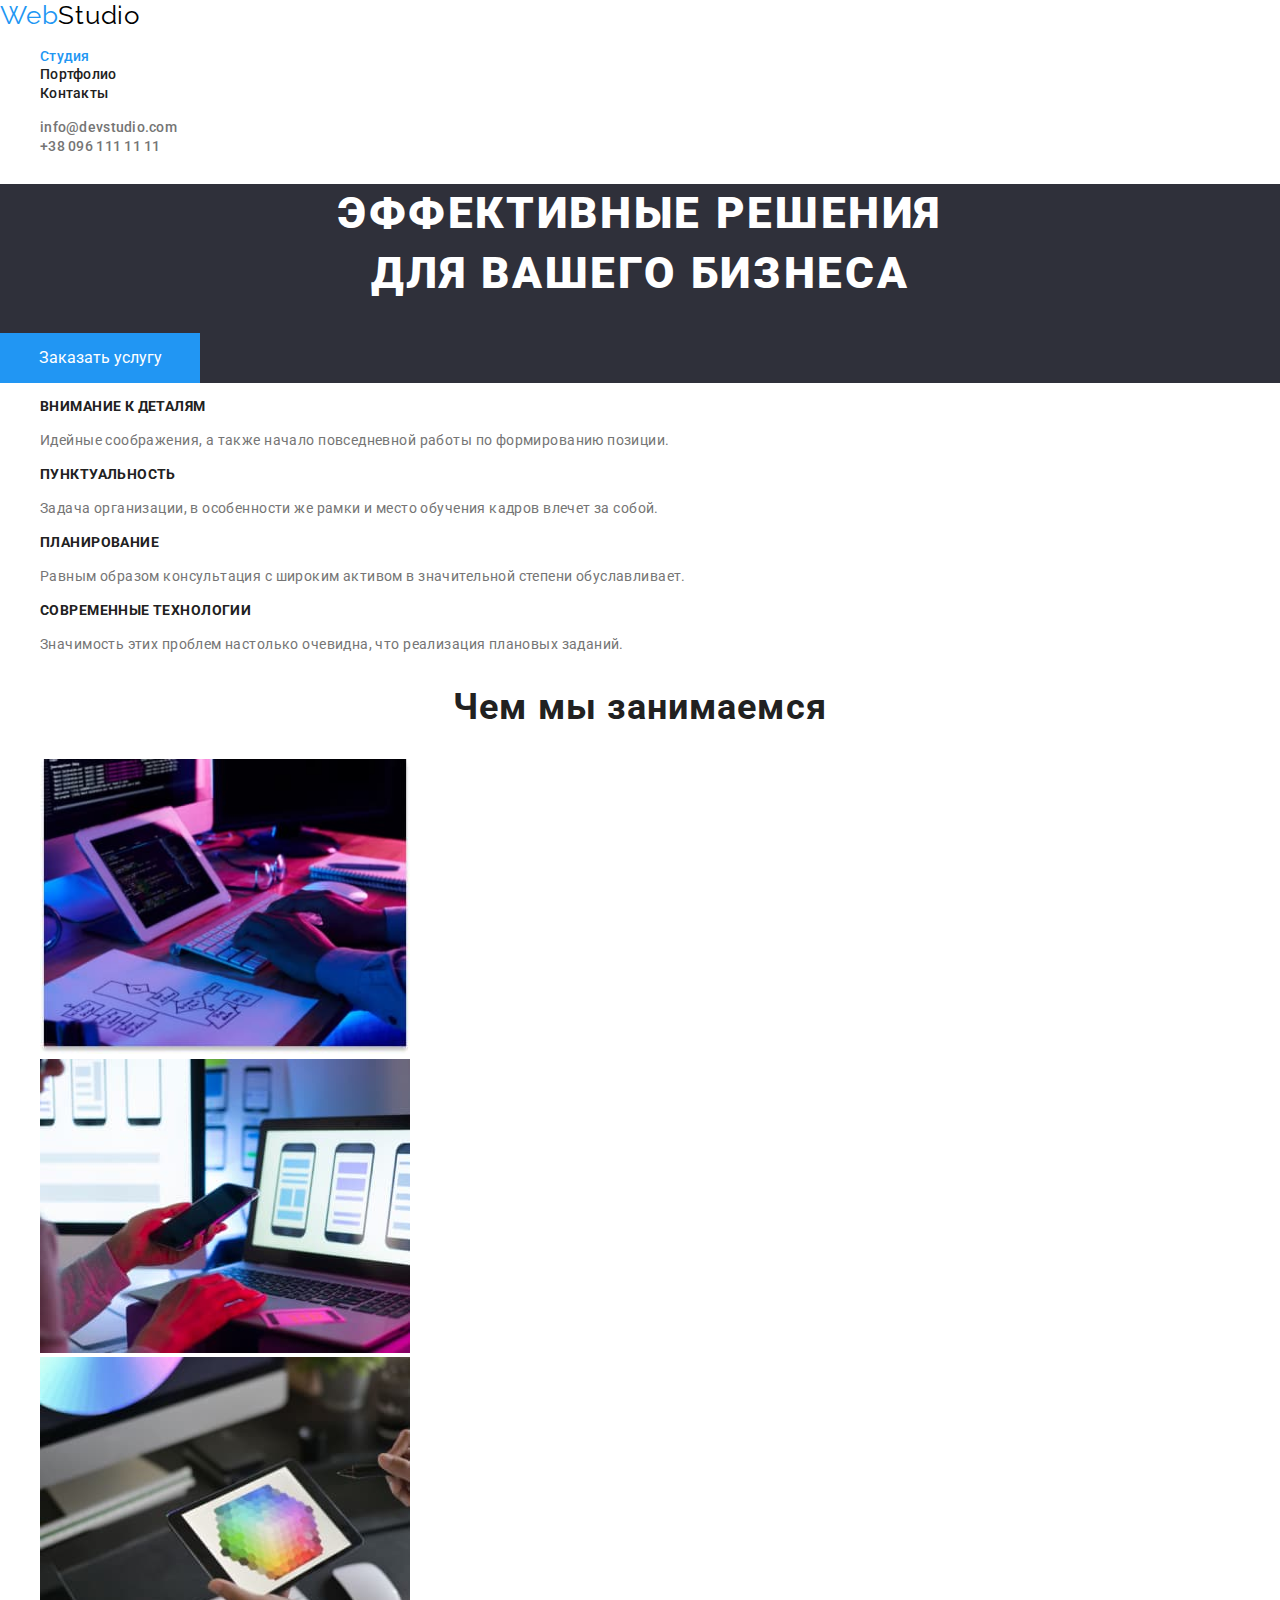
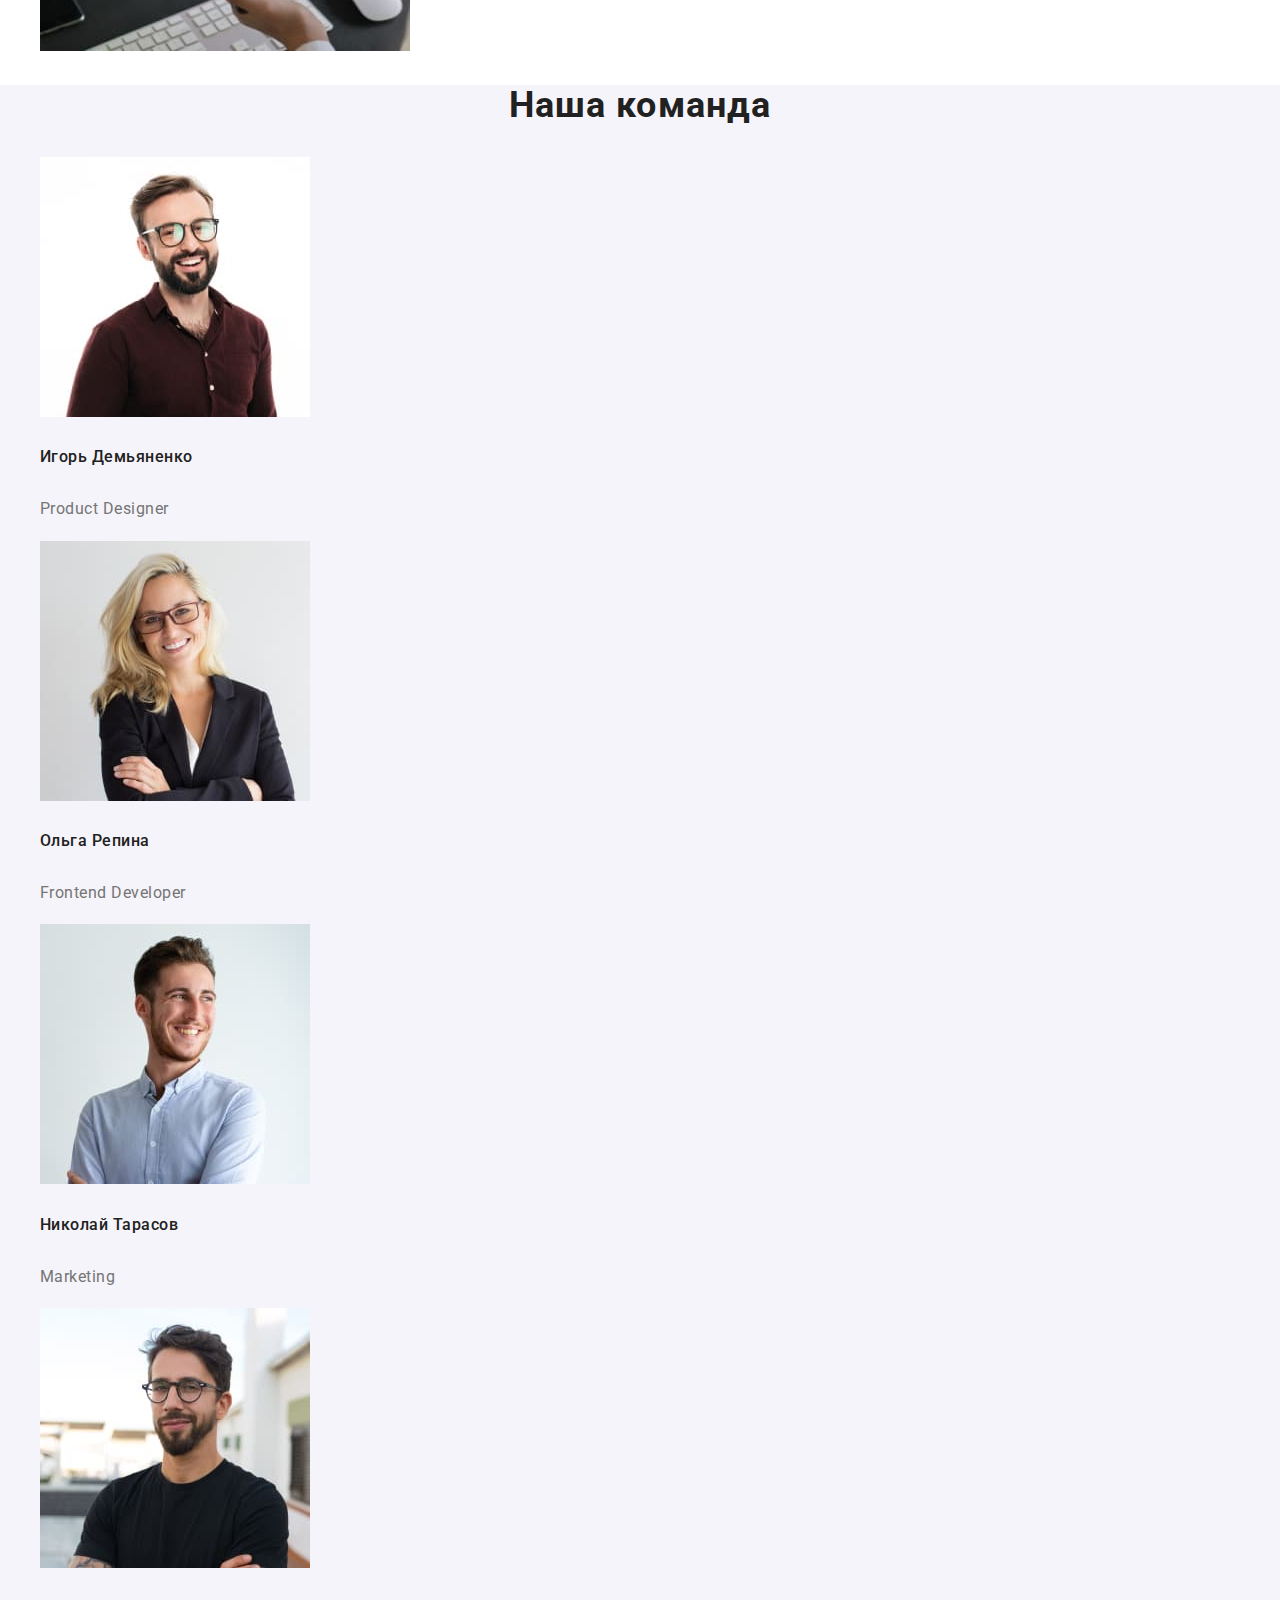
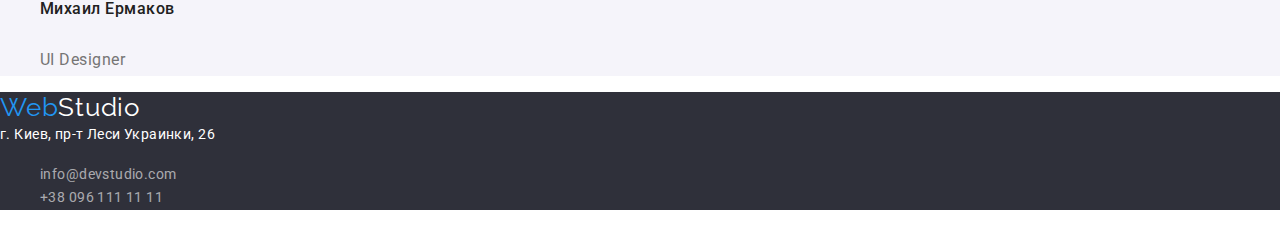
==== index.html @ b206e19e "clone dz 2" ====
<!DOCTYPE html>
<html lang="ru">
  <head>
    <meta charset="UTF-8" />
    <meta http-equiv="X-UA-Compatible" content="IE=edge" />
    <meta name="viewport" content="width=device-width, initial-scale=1.0" />
    <title>WebStudio</title>

    <link
      rel="stylesheet"
      href="https://cdnjs.cloudflare.com/ajax/libs/modern-normalize/1.0.0/modern-normalize.min.css"
    />
    <link rel="preconnect" href="https://fonts.gstatic.com" />
    <link
      href="https://fonts.googleapis.com/css2?family=Raleway:wght@700&family=Roboto:wght@400;500;700;900&display=swap"
      rel="stylesheet"
    />
    <link rel="stylesheet" href="./css/styles.css" />
  </head>
  <body>
    <!--Шапка-->
    <header class="page-header">
      <nav>
        <a class="webstudio" href="./index.html"><span class="web">Web</span><span class="studio">Studio</span> </a>
        <ul>
          <li>
            <a class="link current" href="./index.html">Студия</a>
          </li>
          <li>
            <a class="link" href="./portfolio.html">Портфолио</a>
          </li>
          <li>
            <a class="link" href="">Контакты</a>
          </li>
        </ul>
      </nav>
      <ul>
        <li>
          <a class="link-mail" href="mailto:info@devstudio.com">info@devstudio.com</a>
        </li>
        <li>
          <a class="link-tel" href="tel:+380961111111">+38 096 111 11 11</a>
        </li>
      </ul>
    </header>
    <!--неповторяющая информ-->
    <main class="main-container">
      <!--Эффективные решения slogan-->

      <section class="slogan">
        <h1 class="slogan-text">Эффективные решения<br />для вашего бизнеса</h1>
        <button class="btn" type="button"><span class="btn-button">Заказать услугу</span></button>
      </section>

      <!--Основные этапы (убрать заголовок "Основные этапы" потом в СSS)-->
      <section>
        <h2 class="visually-hidden">Основные этапы</h2>
        <!--  Подзаголовок -->
        <ul class="section-subtitle">
          <li>
            <h3 class="subtitle">Внимание к деталям</h3>
            <p class="subtitle-text">
              Идейные соображения, а также начало повседневной работы по формированию позиции.
            </p>
          </li>
          <li>
            <h3 class="subtitle">Пунктуальность</h3>
            <p class="subtitle-text">
              Задача организации, в особенности же рамки и место обучения кадров влечет за собой.
            </p>
          </li>
          <li>
            <h3 class="subtitle">Планирование</h3>
            <p class="subtitle-text">
              Равным образом консультация с широким активом в значительной степени обуславливает.
            </p>
          </li>
          <li>
            <h3 class="subtitle">Современные технологии</h3>
            <p class="subtitle-text">Значимость этих проблем настолько очевидна, что реализация плановых заданий.</p>
          </li>
        </ul>
      </section>
      <!--Чем мызанимаемся-->
      <section class="section-working">
        <h2 class="section-title">Чем мы занимаемся</h2>
        <ul>
          <li>
            <img src="./images/box_1.jpg" width="370" alt="компьютер" />
          </li>
          <li>
            <img src="./images/box_2.jpg" width="370" alt="телефон" />
          </li>
          <li>
            <img src="./images/box_3.jpg" width="370" alt="планшет" />
          </li>
        </ul>
      </section>

      <!--Наша команда-->
      <section class="section-command">
        <h2 class="section-title">Наша команда</h2>
        <h3 class="visually-hidden">Комманда</h3>
        <ul class="section-people">
          <li>
            <img src="./images/people/img1.jpg" alt="Игорь Демьяненко" width="270" />
            <h4 class="section-caption">Игорь Демьяненко</h4>
            <p class="section-desc">Product Designer</p>
          </li>
          <li>
            <img src="./images/people/img2.jpg" alt="Ольга Репина" width="270" />
            <h4 class="section-caption">Ольга Репина</h4>
            <p class="section-desc">Frontend Developer</p>
          </li>
          <li>
            <img src="./images/people/img3.jpg" alt="Николай Тарасов" width="270" />
            <h4 class="section-caption">Николай Тарасов</h4>
            <p class="section-desc">Marketing</p>
          </li>
          <li>
            <img src="./images/people/img4.jpg" alt="Михаил Ермаков" width="270" />
            <h4 class="section-caption">Михаил Ермаков</h4>
            <p class="section-desc">UI Designer</p>
          </li>
        </ul>
      </section>
    </main>
    <!--Подвал-->
    <footer class="footer">
      <a class="webstudi-o" href="./index.html"><span class="web">Web</span><span class="studi-o">Studio</span> </a>
      <address>
        <a class="adress-text" href="https://goo.gl/maps/3bDAXwTy5A2F5pWt9" target="_blank" rel="noopener noreferrer"
          >г. Киев, пр-т Леси Украинки, 26</a
        >

        <ul>
          <li>
            <a class="adress-mail" href="mailto:info@devstudio.com">info@devstudio.com</a>
          </li>
          <li>
            <a class="adress-tel" href="tel:+380961111111">+38 096 111 11 11</a>
          </li>
        </ul>
      </address>
    </footer>
  </body>
</html>
---- css/styles.css ----
:root {
  --subtittle-text-color: #757575;
  --link-color: #2196f3;
  --site-color: #212121;
}

body {
  font-family: 'Roboto', sans-serif;
  background: #ffffff;
  font-style: normal;
  color: #757575;
}
ul {
  list-style: none;
}

/* Шапка */
.page-header {
  background: #ffffff;
}
/* WebStudio */

a {
  text-decoration: none;
}
.web {
  font-family: Raleway;
  font-size: 26px;
  line-height: 1.19;
  letter-spacing: 0.03em;
  color: var(--link-color);
}
.studio {
  font-family: Raleway;
  font-size: 26px;
  line-height: 1.19;
  letter-spacing: 0.03em;
  color: #000000;
}
/* footer Studio */
.studi-o {
  font-family: Raleway;
  font-size: 26px;
  line-height: 1.19;
  letter-spacing: 0.03em;
  color: #ffffff;
}
/* ссылки на страници*/
.link {
  text-decoration: none;
  font-weight: 500;
  font-size: 14px;
  line-height: 1.14;
  letter-spacing: 0.02em;
  color: #212121;
}
/* выделяет профиль на котором сидит юзер */
.link.current {
  color: var(--link-color);
}
.link:hover,
.link:focus,
.link-mail:focus,
.link-mail:hover {
  color: var(--link-color);
}
/* contacts */
.link-mail,
.link-tel {
  text-decoration: none;
  font-size: 14px;
  line-height: 1.14;
  letter-spacing: 0.02em;
  font-weight: 500;

  color: var(--subtittle-text-color);
}

.link-tel:focus,
.link-tel:hover {
  color: var(--link-color);
}

/* Эффективные решения - Slogan */
.slogan {
  background: #2f303a;
}
.slogan-text {
  font-weight: 900;
  font-size: 44px;
  line-height: 1.36;
  text-align: center;
  letter-spacing: 0.06em;
  text-transform: uppercase;
  color: #ffffff;
}
/* заказ услуг кнопка */
.btn {
  width: 200px;
  height: 50px;
  font-family: inherit;
  border: none;
  outline: none;
  cursor: pointer;
  background: var(--link-color);
}
.btn:focus,
.btn:hover {
  background-color: #188ce8;
}
/* цвет текста в кнопке */
.btn-button {
  color: #ffffff;
}
/* основные этапы скрыть!!!!!  */
/* visually-hidden  утилита для убирания текста */
.visually-hidden {
  position: absolute !important;
  clip: rect(1px 1px 1px 1px);
  clip: rect(1px, 1px, 1px, 1px);
  padding: 0 !important;
  border: 0 !important;
  height: 1px !important;
  width: 1px !important;
  overflow: hidden;
}

/* Преймущества подзаголовки- subtitle */
.subtitle {
  list-style: none;
  font-size: 14px;
  line-height: 1.14;
  letter-spacing: 0.03em;
  text-transform: uppercase;
  color: #212121;
}
.subtitle-text {
  font-weight: normal;
  font-size: 14px;
  line-height: 1.71;
  letter-spacing: 0.03em;
  color: var(--subtittle-text-color);
}

/* Чем занимаемся */
.section-title {
  font-weight: bold;
  font-size: 36px;
  line-height: 1.16;
  text-align: center;
  letter-spacing: 0.03em;
  color: #212121;
}
/* наша команда, имена*/
.section-command {
  background: #f5f4fa;
}
.section-caption {
  font-style: normal;
  font-weight: 500;
  font-size: 16px;
  line-height: 1.9;
  letter-spacing: 0.03em;
  color: #212121;
}
/* Описание работы desc */
.section-desc {
  font-size: 16px;
  line-height: 1.9;
  letter-spacing: 0.03em;
  color: #757575;
}

/* Подвал */
.footer {
  left: -1px;
  top: 2097px;
  background: #2f303a;
}
.adress-text {
  font-style: normal;
  font-size: 14px;
  line-height: 1.71;
  letter-spacing: 0.03em;
  color: #ffffff;
}
.adress-text:hover {
  color: aquamarine;
}
.adress-mail {
  font-style: normal;
  font-size: 14px;
  line-height: 1.71;
  letter-spacing: 0.03em;
  color: rgba(255, 255, 255, 0.6);
}
.adress-tel {
  font-style: normal;
  font-size: 14px;
  line-height: 1.71;
  letter-spacing: 0.03em;
  color: rgba(255, 255, 255, 0.6);
}

.adress-mail:hover,
.adress-mail:focus,
.adress-tel:focus,
.adress-tel:hover {
  color: var(--link-color);
}

/* Portfolio!!!!!!!!!!!!!! */

.button {
  text-align: center;
  font-family: inherit;
  box-shadow: none;
  border: none;
  cursor: pointer;
  color: black;
  background-color: #f5f4fa;
  border-radius: 4px;
}

.button-link {
  font-weight: 500;
  font-size: 16px;
  line-height: 1.62;
  text-align: center;
  letter-spacing: 0.03em;
}
.button:focus,
.button:hover {
  outline: none;
  border: none;
  background-color: var(--link-color);
  color: #ffffff;
}
.contents {
  background-color: #ffffff;
}
.contents-name {
  font-size: 18px;
  line-height: 2;
  letter-spacing: 0.06em;
  color: #212121;
}
.contents-merch {
  font-size: 16px;
  line-height: 1.87;
  letter-spacing: 0.03em;
  color: #757575;
}
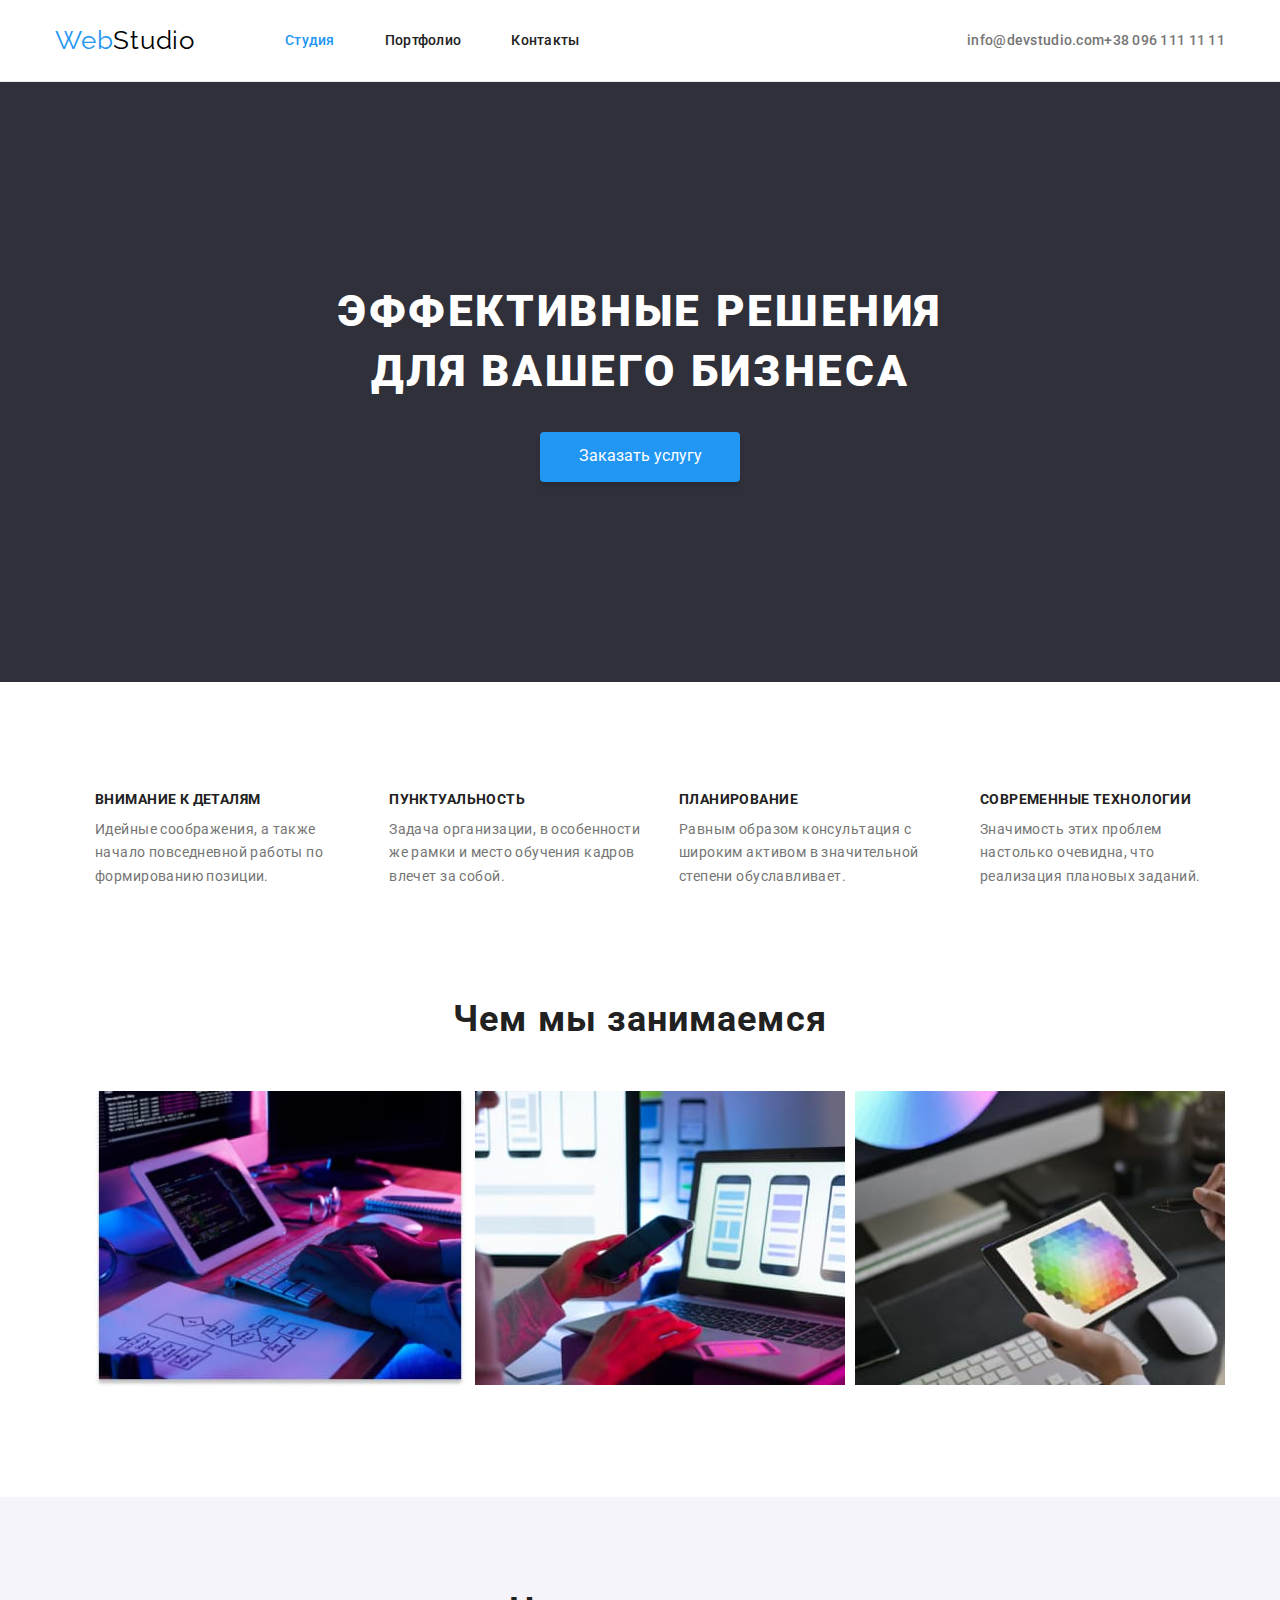
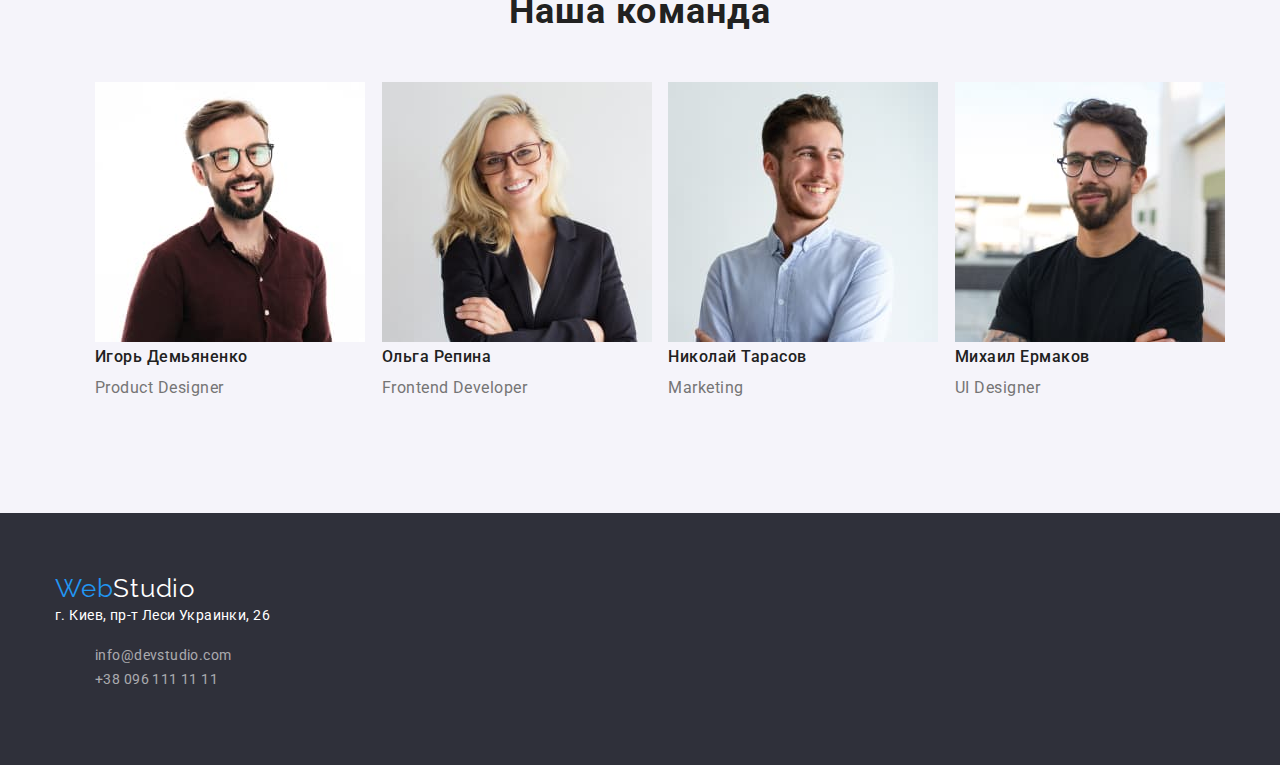
==== commit ac0c80a9: "выполнение работы с дисплей флекс" ====
--- a/index.html
+++ b/index.html
@@ -20,128 +20,149 @@
   <body>
     <!--Шапка-->
     <header class="page-header">
-      <nav>
-        <a class="webstudio" href="./index.html"><span class="web">Web</span><span class="studio">Studio</span> </a>
-        <ul>
+      <div class="container div-navigation">
+        <nav class="nav">
+          <a class="logo" href="./index.html"><span class="web">Web</span><span class="studio">Studio</span> </a>
+          <ul class="menu">
+            <li class="menu-item">
+              <a class="link current" href="./index.html">Студия</a>
+            </li>
+            <li class="menu-item">
+              <a class="link" href="./portfolio.html">Портфолио</a>
+            </li>
+            <li class="menu-item">
+              <a class="link" href="">Контакты</a>
+            </li>
+          </ul>
+        </nav>
+
+        <ul class="link-mail-tel">
           <li>
-            <a class="link current" href="./index.html">Студия</a>
+            <a class="link-mail" href="mailto:info@devstudio.com">info@devstudio.com</a>
           </li>
           <li>
-            <a class="link" href="./portfolio.html">Портфолио</a>
-          </li>
-          <li>
-            <a class="link" href="">Контакты</a>
+            <a class="link-tel" href="tel:+380961111111">+38 096 111 11 11</a>
           </li>
         </ul>
-      </nav>
-      <ul>
-        <li>
-          <a class="link-mail" href="mailto:info@devstudio.com">info@devstudio.com</a>
-        </li>
-        <li>
-          <a class="link-tel" href="tel:+380961111111">+38 096 111 11 11</a>
-        </li>
-      </ul>
+      </div>
     </header>
     <!--неповторяющая информ-->
     <main class="main-container">
-      <!--Эффективные решения slogan-->
+      <!--SLOGAN-->
 
-      <section class="slogan">
-        <h1 class="slogan-text">Эффективные решения<br />для вашего бизнеса</h1>
-        <button class="btn" type="button"><span class="btn-button">Заказать услугу</span></button>
+      <section class="section slogan">
+        <div class="container">
+          <h1 class="slogan-text">Эффективные решения<br />для вашего бизнеса</h1>
+          <button class="btn" type="button"><span class="btn-button">Заказать услугу</span></button>
+        </div>
       </section>
 
       <!--Основные этапы (убрать заголовок "Основные этапы" потом в СSS)-->
-      <section>
-        <h2 class="visually-hidden">Основные этапы</h2>
-        <!--  Подзаголовок -->
-        <ul class="section-subtitle">
-          <li>
-            <h3 class="subtitle">Внимание к деталям</h3>
-            <p class="subtitle-text">
-              Идейные соображения, а также начало повседневной работы по формированию позиции.
-            </p>
-          </li>
-          <li>
-            <h3 class="subtitle">Пунктуальность</h3>
-            <p class="subtitle-text">
-              Задача организации, в особенности же рамки и место обучения кадров влечет за собой.
-            </p>
-          </li>
-          <li>
-            <h3 class="subtitle">Планирование</h3>
-            <p class="subtitle-text">
-              Равным образом консультация с широким активом в значительной степени обуславливает.
-            </p>
-          </li>
-          <li>
-            <h3 class="subtitle">Современные технологии</h3>
-            <p class="subtitle-text">Значимость этих проблем настолько очевидна, что реализация плановых заданий.</p>
-          </li>
-        </ul>
+      <section class="section">
+        <div class="container">
+          <h2 class="visually-hidden">Основные этапы</h2>
+          <!--  Подзаголовок -->
+          <ul class="section-subtitle">
+            <li class="sectuion-item">
+              <h3 class="subtitle">Внимание к деталям</h3>
+              <p class="subtitle-text">
+                Идейные соображения, а также начало повседневной работы по формированию позиции.
+              </p>
+            </li>
+
+            <li class="sectuion-item">
+              <h3 class="subtitle">Пунктуальность</h3>
+              <p class="subtitle-text">
+                Задача организации, в особенности же рамки и место обучения кадров влечет за собой.
+              </p>
+            </li>
+
+            <li class="sectuion-item">
+              <h3 class="subtitle">Планирование</h3>
+              <p class="subtitle-text">
+                Равным образом консультация с широким активом в значительной степени обуславливает.
+              </p>
+            </li>
+
+            <li class="sectuion-item">
+              <h3 class="subtitle">Современные технологии</h3>
+              <p class="subtitle-text">Значимость этих проблем настолько очевидна, что реализация плановых заданий.</p>
+            </li>
+          </ul>
+        </div>
       </section>
-      <!--Чем мызанимаемся-->
-      <section class="section-working">
-        <h2 class="section-title">Чем мы занимаемся</h2>
-        <ul>
-          <li>
-            <img src="./images/box_1.jpg" width="370" alt="компьютер" />
-          </li>
-          <li>
-            <img src="./images/box_2.jpg" width="370" alt="телефон" />
-          </li>
-          <li>
-            <img src="./images/box_3.jpg" width="370" alt="планшет" />
-          </li>
-        </ul>
+      <!--Чем занимаемся-->
+      <section class="section section-working">
+        <div class="container">
+          <h2 class="section-title">Чем мы занимаемся</h2>
+          <ul class="section-img">
+            <li class="section-foto">
+              <img src="./images/box_1.jpg" width="370" alt="компьютер" />
+            </li>
+            <li class="section-foto">
+              <img src="./images/box_2.jpg" width="370" alt="телефон" />
+            </li>
+            <li class="section-foto">
+              <img src="./images/box_3.jpg" width="370" alt="планшет" />
+            </li>
+          </ul>
+        </div>
       </section>
-
       <!--Наша команда-->
-      <section class="section-command">
-        <h2 class="section-title">Наша команда</h2>
-        <h3 class="visually-hidden">Комманда</h3>
-        <ul class="section-people">
-          <li>
-            <img src="./images/people/img1.jpg" alt="Игорь Демьяненко" width="270" />
-            <h4 class="section-caption">Игорь Демьяненко</h4>
-            <p class="section-desc">Product Designer</p>
-          </li>
-          <li>
-            <img src="./images/people/img2.jpg" alt="Ольга Репина" width="270" />
-            <h4 class="section-caption">Ольга Репина</h4>
-            <p class="section-desc">Frontend Developer</p>
-          </li>
-          <li>
-            <img src="./images/people/img3.jpg" alt="Николай Тарасов" width="270" />
-            <h4 class="section-caption">Николай Тарасов</h4>
-            <p class="section-desc">Marketing</p>
-          </li>
-          <li>
-            <img src="./images/people/img4.jpg" alt="Михаил Ермаков" width="270" />
-            <h4 class="section-caption">Михаил Ермаков</h4>
-            <p class="section-desc">UI Designer</p>
-          </li>
-        </ul>
+      <section class="section section-command">
+        <div class="container">
+          <h2 class="section-title">Наша команда</h2>
+          <ul class="section-people">
+            <li class="">
+              <img src="./images/people/img1.jpg" alt="Игорь Демьяненко" width="270" />
+              <div>
+                <h3 class="section-caption">Игорь Демьяненко</h3>
+                <p class="section-desc">Product Designer</p>
+              </div>
+            </li>
+            <li>
+              <img src="./images/people/img2.jpg" alt="Ольга Репина" width="270" />
+              <div>
+                <h3 class="section-caption">Ольга Репина</h3>
+                <p class="section-desc">Frontend Developer</p>
+              </div>
+            </li>
+            <li>
+              <img src="./images/people/img3.jpg" alt="Николай Тарасов" width="270" />
+              <div>
+                <h3 class="section-caption">Николай Тарасов</h3>
+                <p class="section-desc">Marketing</p>
+              </div>
+            </li>
+            <li>
+              <img src="./images/people/img4.jpg" alt="Михаил Ермаков" width="270" />
+              <div>
+                <h3 class="section-caption">Михаил Ермаков</h3>
+                <p class="section-desc">UI Designer</p>
+              </div>
+            </li>
+          </ul>
+        </div>
       </section>
     </main>
     <!--Подвал-->
-    <footer class="footer">
-      <a class="webstudi-o" href="./index.html"><span class="web">Web</span><span class="studi-o">Studio</span> </a>
-      <address>
-        <a class="adress-text" href="https://goo.gl/maps/3bDAXwTy5A2F5pWt9" target="_blank" rel="noopener noreferrer"
-          >г. Киев, пр-т Леси Украинки, 26</a
-        >
-
-        <ul>
-          <li>
-            <a class="adress-mail" href="mailto:info@devstudio.com">info@devstudio.com</a>
-          </li>
-          <li>
-            <a class="adress-tel" href="tel:+380961111111">+38 096 111 11 11</a>
-          </li>
-        </ul>
-      </address>
+    <footer class="footer no-padding">
+      <div class="container">
+        <a class="webstudi-o" href="./index.html"><span class="web">Web</span><span class="studi-o">Studio</span> </a>
+        <address>
+          <a class="adress-text" href="https://goo.gl/maps/3bDAXwTy5A2F5pWt9" target="_blank" rel="noopener noreferrer">
+            г. Киев, пр-т Леси Украинки, 26
+          </a>
+          <ul>
+            <li>
+              <a class="adress-mail" href="mailto:info@devstudio.com">info@devstudio.com</a>
+            </li>
+            <li>
+              <a class="adress-tel" href="tel:+380961111111">+38 096 111 11 11</a>
+            </li>
+          </ul>
+        </address>
+      </div>
     </footer>
   </body>
 </html>
--- a/css/styles.css
+++ b/css/styles.css
@@ -2,6 +2,17 @@
   --subtittle-text-color: #757575;
   --link-color: #2196f3;
   --site-color: #212121;
+  --card-set-gap: 30px;
+}
+
+html {
+  box-sizing: border-box;
+}
+
+*,
+*::before,
+*::after {
+  box-sizing: inherit;
 }
 
 body {
@@ -10,19 +21,74 @@
   font-style: normal;
   color: #757575;
 }
+
 ul {
   list-style: none;
+}
+
+a {
+  text-decoration: none;
+}
+
+h1,
+h2,
+h3,
+h4,
+h5,
+h6,
+p {
+  margin-top: 0;
+  margin-bottom: 0;
+}
+
+img {
+  display: block;
+  max-width: 100%;
+}
+
+.section {
+  padding-top: 94px;
+  padding-bottom: 94px;
+}
+
+/* хедер секуия футер */
+.container {
+  width: 1200px;
+  padding-left: 15px;
+  padding-right: 15px;
+  margin-left: auto;
+  margin-right: auto;
 }
 
 /* Шапка */
 .page-header {
   background: #ffffff;
+  align-items: center;
+  border-bottom: 1px solid #ececec;
+}
+
+.div-navigation {
+  display: flex;
+  align-items: center;
+}
+
+.nav {
+  display: flex;
+}
+
+.menu {
+  align-items: center;
+  display: flex;
 }
 /* WebStudio */
 
-a {
-  text-decoration: none;
-}
+.logo {
+  display: inline-block;
+  vertical-align: middle;
+  margin-bottom: 25px;
+  margin-top: 25px;
+}
+
 .web {
   font-family: Raleway;
   font-size: 26px;
@@ -30,6 +96,7 @@
   letter-spacing: 0.03em;
   color: var(--link-color);
 }
+
 .studio {
   font-family: Raleway;
   font-size: 26px;
@@ -37,6 +104,7 @@
   letter-spacing: 0.03em;
   color: #000000;
 }
+
 /* footer Studio */
 .studi-o {
   font-family: Raleway;
@@ -45,8 +113,10 @@
   letter-spacing: 0.03em;
   color: #ffffff;
 }
+
 /* ссылки на страници*/
 .link {
+  padding-left: 50px;
   text-decoration: none;
   font-weight: 500;
   font-size: 14px;
@@ -54,10 +124,12 @@
   letter-spacing: 0.02em;
   color: #212121;
 }
+
 /* выделяет профиль на котором сидит юзер */
 .link.current {
   color: var(--link-color);
 }
+
 .link:hover,
 .link:focus,
 .link-mail:focus,
@@ -65,6 +137,7 @@
   color: var(--link-color);
 }
 /* contacts */
+
 .link-mail,
 .link-tel {
   text-decoration: none;
@@ -72,8 +145,12 @@
   line-height: 1.14;
   letter-spacing: 0.02em;
   font-weight: 500;
-
   color: var(--subtittle-text-color);
+}
+
+.link-mail-tel {
+  display: flex;
+  margin-left: auto;
 }
 
 .link-tel:focus,
@@ -81,11 +158,17 @@
   color: var(--link-color);
 }
 
-/* Эффективные решения - Slogan */
+/* SLOGAN */
 .slogan {
   background: #2f303a;
-}
+  text-align: center;
+  padding-top: 200px;
+  padding-bottom: 200px;
+}
+
 .slogan-text {
+  margin-top: 0;
+  margin-bottom: 30px;
   font-weight: 900;
   font-size: 44px;
   line-height: 1.36;
@@ -94,24 +177,28 @@
   text-transform: uppercase;
   color: #ffffff;
 }
-/* заказ услуг кнопка */
+
 .btn {
-  width: 200px;
-  height: 50px;
+  display: inline-block;
+  border-radius: 4px;
+  min-width: 200px;
+  min-height: 50px;
   font-family: inherit;
   border: none;
   outline: none;
   cursor: pointer;
   background: var(--link-color);
-}
+  box-shadow: 0px 4px 4px rgba(0, 0, 0, 0.15);
+}
+
 .btn:focus,
 .btn:hover {
   background-color: #188ce8;
 }
-/* цвет текста в кнопке */
 .btn-button {
   color: #ffffff;
 }
+
 /* основные этапы скрыть!!!!!  */
 /* visually-hidden  утилита для убирания текста */
 .visually-hidden {
@@ -125,8 +212,30 @@
   overflow: hidden;
 }
 
+/* ЧЕМ ЗАНИМАЕМСЯ */
+.section-img {
+  justify-content: space-between;
+  display: flex;
+  max-width: 100%;
+}
+
 /* Преймущества подзаголовки- subtitle */
+.no-padding {
+  padding-top: 0;
+  padding-bottom: 0;
+}
+
+.section-subtitle {
+  display: flex;
+  justify-content: space-between;
+}
+
+.sectuion-item:not(:last-child) {
+  margin-right: 30px;
+}
+
 .subtitle {
+  margin-bottom: 10px;
   list-style: none;
   font-size: 14px;
   line-height: 1.14;
@@ -134,6 +243,7 @@
   text-transform: uppercase;
   color: #212121;
 }
+
 .subtitle-text {
   font-weight: normal;
   font-size: 14px;
@@ -142,8 +252,13 @@
   color: var(--subtittle-text-color);
 }
 
+.section-working {
+  padding-top: 0;
+}
+
 /* Чем занимаемся */
 .section-title {
+  margin-bottom: 50px;
   font-weight: bold;
   font-size: 36px;
   line-height: 1.16;
@@ -151,11 +266,21 @@
   letter-spacing: 0.03em;
   color: #212121;
 }
+
 /* наша команда, имена*/
+.section-people {
+  justify-content: space-between;
+  margin-left: auto;
+  margin-right: auto;
+  display: flex;
+}
+
 .section-command {
   background: #f5f4fa;
 }
+
 .section-caption {
+  cursor: pointer;
   font-style: normal;
   font-weight: 500;
   font-size: 16px;
@@ -163,6 +288,7 @@
   letter-spacing: 0.03em;
   color: #212121;
 }
+
 /* Описание работы desc */
 .section-desc {
   font-size: 16px;
@@ -173,10 +299,16 @@
 
 /* Подвал */
 .footer {
+  height: 252px;
   left: -1px;
-  top: 2097px;
   background: #2f303a;
 }
+
+.webstudi-o {
+  display: inline-block;
+  padding-top: 60px;
+}
+
 .adress-text {
   font-style: normal;
   font-size: 14px;
@@ -184,16 +316,12 @@
   letter-spacing: 0.03em;
   color: #ffffff;
 }
+
 .adress-text:hover {
   color: aquamarine;
 }
-.adress-mail {
-  font-style: normal;
-  font-size: 14px;
-  line-height: 1.71;
-  letter-spacing: 0.03em;
-  color: rgba(255, 255, 255, 0.6);
-}
+
+.adress-mail,
 .adress-tel {
   font-style: normal;
   font-size: 14px;
@@ -212,6 +340,8 @@
 /* Portfolio!!!!!!!!!!!!!! */
 
 .button {
+  height: 38px;
+  display: inline;
   text-align: center;
   font-family: inherit;
   box-shadow: none;
@@ -222,6 +352,15 @@
   border-radius: 4px;
 }
 
+.buttons {
+  padding-left: 0;
+  padding-right: 0;
+  padding-top: 94px;
+  padding-bottom: 34px;
+  justify-content: center;
+  display: flex;
+}
+
 .button-link {
   font-weight: 500;
   font-size: 16px;
@@ -229,6 +368,7 @@
   text-align: center;
   letter-spacing: 0.03em;
 }
+
 .button:focus,
 .button:hover {
   outline: none;
@@ -236,15 +376,50 @@
   background-color: var(--link-color);
   color: #ffffff;
 }
+
+.card-set {
+  display: flex;
+  flex-wrap: wrap;
+  margin-left: calc(-1 * var(--card-set-gap));
+  margin-top: -30px;
+  flex-basis: calc(100% / 3 - var(--card-set-gap));
+  padding: 0;
+}
+
+.card-set > .item {
+  flex-basis: calc(100% / 3 - var(--card-set-gap));
+  margin-left: var(--card-set-gap);
+  margin-top: var(--card-set-gap);
+  outline: 1px solid;
+}
+
+.card-div {
+  margin-left: 24px;
+  margin-right: 24px;
+}
+
+.item-img {
+  display: block;
+  max-width: 100%;
+  height: auto;
+  filter: drop-shadow(0px 4px 4px rgba(0, 0, 0, 0.25)), drop-shadow(0px 4px 4px rgba(0, 0, 0, 0.25));
+}
+
 .contents {
+  padding: 0;
+  margin: 0;
+  margin-bottom: 94px;
+
   background-color: #ffffff;
 }
+
 .contents-name {
   font-size: 18px;
   line-height: 2;
   letter-spacing: 0.06em;
   color: #212121;
 }
+
 .contents-merch {
   font-size: 16px;
   line-height: 1.87;
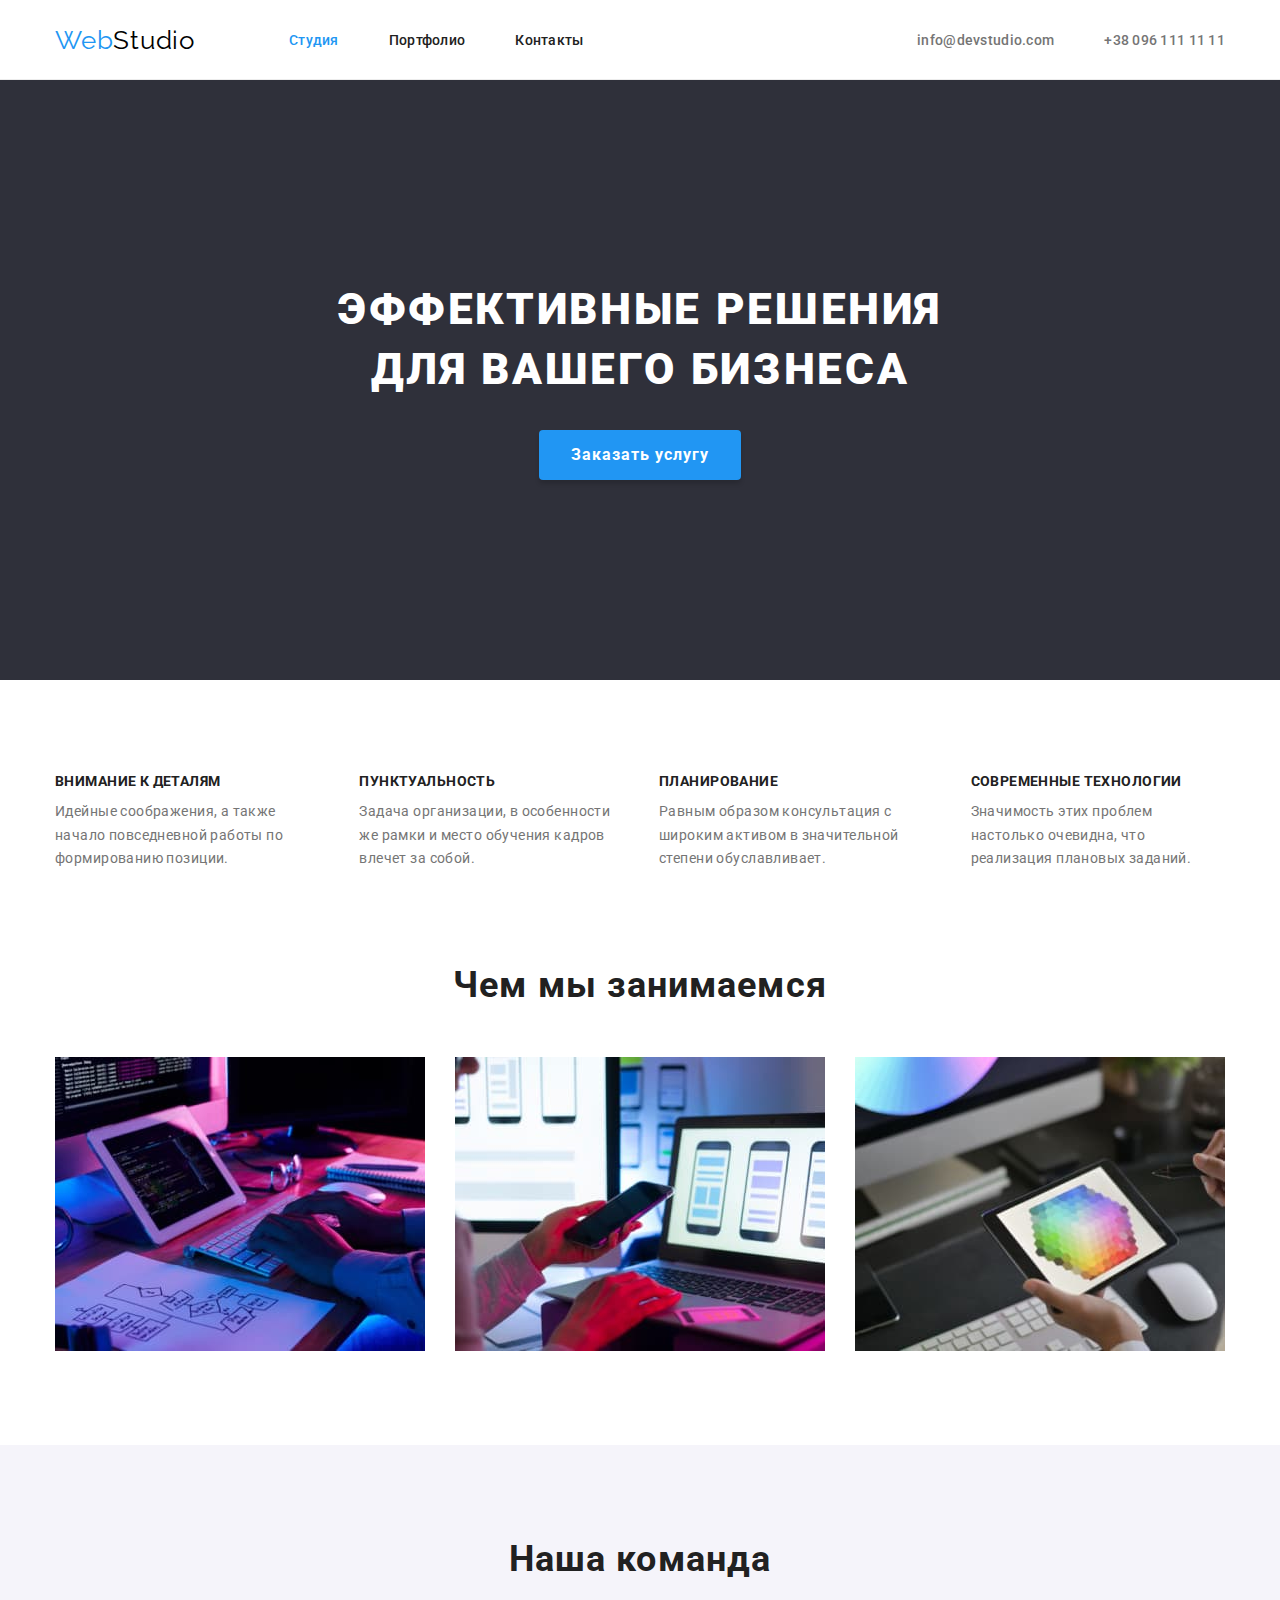
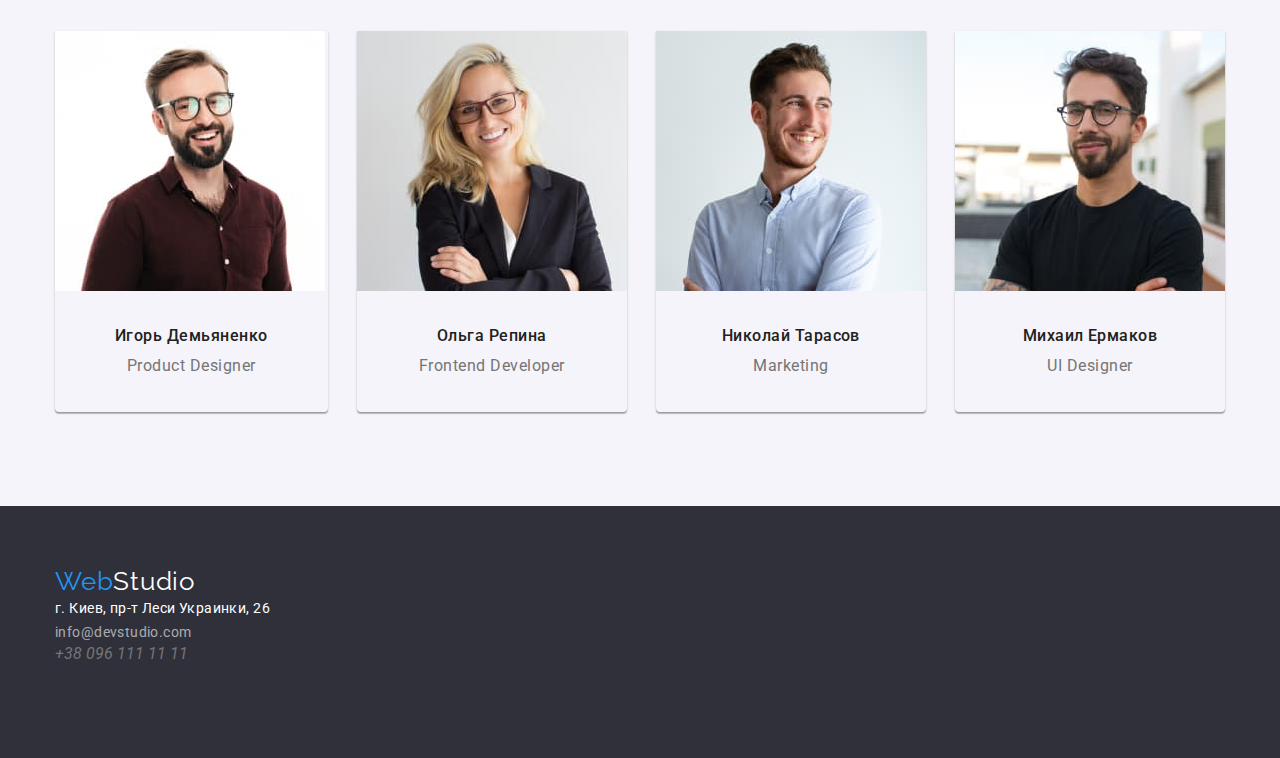
==== commit 15087cb3: "Сделана ДЗ" ====
--- a/index.html
+++ b/index.html
@@ -37,10 +37,10 @@
         </nav>
 
         <ul class="link-mail-tel">
-          <li>
+          <li class="mail-tel">
             <a class="link-mail" href="mailto:info@devstudio.com">info@devstudio.com</a>
           </li>
-          <li>
+          <li class="mail-tel">
             <a class="link-tel" href="tel:+380961111111">+38 096 111 11 11</a>
           </li>
         </ul>
@@ -52,7 +52,7 @@
 
       <section class="section slogan">
         <div class="container">
-          <h1 class="slogan-text">Эффективные решения<br />для вашего бизнеса</h1>
+          <h1 class="slogan-text">Эффективные решения </br> для вашего бизнеса</h1>
           <button class="btn" type="button"><span class="btn-button">Заказать услугу</span></button>
         </div>
       </section>
@@ -95,15 +95,16 @@
       <section class="section section-working">
         <div class="container">
           <h2 class="section-title">Чем мы занимаемся</h2>
+          <!-- Изображение занятий -->
           <ul class="section-img">
             <li class="section-foto">
-              <img src="./images/box_1.jpg" width="370" alt="компьютер" />
+              <img src="./images/box_1.jpg" width="370" height="294" alt="компьютер" />
             </li>
             <li class="section-foto">
-              <img src="./images/box_2.jpg" width="370" alt="телефон" />
+              <img src="./images/box_2.jpg" width="370" height="294" alt="телефон" />
             </li>
             <li class="section-foto">
-              <img src="./images/box_3.jpg" width="370" alt="планшет" />
+              <img src="./images/box_3.jpg" width="370" height="294" alt="планшет" />
             </li>
           </ul>
         </div>
@@ -112,31 +113,35 @@
       <section class="section section-command">
         <div class="container">
           <h2 class="section-title">Наша команда</h2>
+          <!-- секция людей -->
           <ul class="section-people">
-            <li class="">
-              <img src="./images/people/img1.jpg" alt="Игорь Демьяненко" width="270" />
-              <div>
+            <li class="command-item">
+              <img class="command-img" src="./images/people/img1.jpg" alt="Игорь Демьяненко" width="270" />
+              <div class="command-text">
                 <h3 class="section-caption">Игорь Демьяненко</h3>
                 <p class="section-desc">Product Designer</p>
               </div>
             </li>
-            <li>
-              <img src="./images/people/img2.jpg" alt="Ольга Репина" width="270" />
-              <div>
+
+            <li class="command-item">
+              <img class="command-img" src="./images/people/img2.jpg" alt="Ольга Репина" width="270" />
+              <div class="command-text">
                 <h3 class="section-caption">Ольга Репина</h3>
                 <p class="section-desc">Frontend Developer</p>
               </div>
             </li>
-            <li>
-              <img src="./images/people/img3.jpg" alt="Николай Тарасов" width="270" />
-              <div>
+
+            <li class="command-item">
+              <img class="command-img" src="./images/people/img3.jpg" alt="Николай Тарасов" width="270" />
+              <div class="command-text">
                 <h3 class="section-caption">Николай Тарасов</h3>
                 <p class="section-desc">Marketing</p>
               </div>
             </li>
-            <li>
-              <img src="./images/people/img4.jpg" alt="Михаил Ермаков" width="270" />
-              <div>
+
+            <li class="command-item">
+              <img class="command-img" src="./images/people/img4.jpg" alt="Михаил Ермаков" width="270" />
+              <div class="command-text">
                 <h3 class="section-caption">Михаил Ермаков</h3>
                 <p class="section-desc">UI Designer</p>
               </div>
@@ -146,18 +151,18 @@
       </section>
     </main>
     <!--Подвал-->
-    <footer class="footer no-padding">
+    <footer class="footer">
       <div class="container">
         <a class="webstudi-o" href="./index.html"><span class="web">Web</span><span class="studi-o">Studio</span> </a>
-        <address>
+        <address class="footer-adress">
           <a class="adress-text" href="https://goo.gl/maps/3bDAXwTy5A2F5pWt9" target="_blank" rel="noopener noreferrer">
             г. Киев, пр-т Леси Украинки, 26
           </a>
-          <ul>
-            <li>
+          <ul class="footere-list">
+            <li class="footer-link">
               <a class="adress-mail" href="mailto:info@devstudio.com">info@devstudio.com</a>
             </li>
-            <li>
+            <li class="footer-link>
               <a class="adress-tel" href="tel:+380961111111">+38 096 111 11 11</a>
             </li>
           </ul>
--- a/css/styles.css
+++ b/css/styles.css
@@ -17,13 +17,15 @@
 
 body {
   font-family: 'Roboto', sans-serif;
-  background: #ffffff;
+  background-color: #ffffff;
   font-style: normal;
   color: #757575;
 }
 
 ul {
   list-style: none;
+  margin: 0;
+  padding: 0;
 }
 
 a {
@@ -37,8 +39,8 @@
 h5,
 h6,
 p {
-  margin-top: 0;
-  margin-bottom: 0;
+  margin: 0;
+  padding: 0;
 }
 
 img {
@@ -62,9 +64,11 @@
 
 /* Шапка */
 .page-header {
-  background: #ffffff;
+  height: 80px;
+  background-color: #ffffff;
   align-items: center;
   border-bottom: 1px solid #ececec;
+  box-shadow: 0px 4px 4px rgba(0, 0, 0, 0.25);
 }
 
 .div-navigation {
@@ -78,15 +82,18 @@
 
 .menu {
   align-items: center;
-  display: flex;
-}
+  margin-right: 0;
+  display: flex;
+}
+
 /* WebStudio */
 
-.logo {
+.nav .logo {
   display: inline-block;
   vertical-align: middle;
   margin-bottom: 25px;
   margin-top: 25px;
+  margin-right: 94px;
 }
 
 .web {
@@ -116,7 +123,7 @@
 
 /* ссылки на страници*/
 .link {
-  padding-left: 50px;
+  padding-right: 50px;
   text-decoration: none;
   font-weight: 500;
   font-size: 14px;
@@ -149,8 +156,11 @@
 }
 
 .link-mail-tel {
-  display: flex;
+  display: inline-flex;
   margin-left: auto;
+}
+.mail-tel {
+  margin-left: 50px;
 }
 
 .link-tel:focus,
@@ -160,7 +170,7 @@
 
 /* SLOGAN */
 .slogan {
-  background: #2f303a;
+  background-color: #2f303a;
   text-align: center;
   padding-top: 200px;
   padding-bottom: 200px;
@@ -182,12 +192,12 @@
   display: inline-block;
   border-radius: 4px;
   min-width: 200px;
-  min-height: 50px;
+  padding: 10px 32px;
   font-family: inherit;
   border: none;
   outline: none;
   cursor: pointer;
-  background: var(--link-color);
+  background-color: var(--link-color);
   box-shadow: 0px 4px 4px rgba(0, 0, 0, 0.15);
 }
 
@@ -196,6 +206,13 @@
   background-color: #188ce8;
 }
 .btn-button {
+  font-weight: bold;
+  font-size: 16px;
+  line-height: 30px;
+  display: flex;
+  align-items: center;
+  text-align: center;
+  letter-spacing: 0.06em;
   color: #ffffff;
 }
 
@@ -216,14 +233,12 @@
 .section-img {
   justify-content: space-between;
   display: flex;
-  max-width: 100%;
+}
+.section-foto:not(:last-child) {
+  margin-right: 30px;
 }
 
 /* Преймущества подзаголовки- subtitle */
-.no-padding {
-  padding-top: 0;
-  padding-bottom: 0;
-}
 
 .section-subtitle {
   display: flex;
@@ -270,13 +285,19 @@
 /* наша команда, имена*/
 .section-people {
   justify-content: space-between;
-  margin-left: auto;
-  margin-right: auto;
-  display: flex;
+  display: flex;
+}
+.command-item {
+  text-align: center;
+  box-shadow: 0px 1px 3px rgba(0, 0, 0, 0.12), 0px 1px 1px rgba(0, 0, 0, 0.14), 0px 2px 1px rgba(0, 0, 0, 0.2);
+  border-radius: 0px 0px 4px 4px;
+}
+.command-text {
+  padding: 30px 60px;
 }
 
 .section-command {
-  background: #f5f4fa;
+  background-color: #f5f4fa;
 }
 
 .section-caption {
@@ -301,7 +322,7 @@
 .footer {
   height: 252px;
   left: -1px;
-  background: #2f303a;
+  background-color: #2f303a;
 }
 
 .webstudi-o {
@@ -340,6 +361,7 @@
 /* Portfolio!!!!!!!!!!!!!! */
 
 .button {
+  margin-left: 8px;
   height: 38px;
   display: inline;
   text-align: center;
@@ -390,7 +412,9 @@
   flex-basis: calc(100% / 3 - var(--card-set-gap));
   margin-left: var(--card-set-gap);
   margin-top: var(--card-set-gap);
-  outline: 1px solid;
+  border: 1px solid #eeeeee;
+  box-shadow: 0px 1px 3px rgba(0, 0, 0, 0.12), 0px 1px 1px rgba(0, 0, 0, 0.14), 0px 2px 1px rgba(0, 0, 0, 0.2);
+  border-radius: 0px 0px 4px 4px;
 }
 
 .card-div {
@@ -402,14 +426,13 @@
   display: block;
   max-width: 100%;
   height: auto;
-  filter: drop-shadow(0px 4px 4px rgba(0, 0, 0, 0.25)), drop-shadow(0px 4px 4px rgba(0, 0, 0, 0.25));
+  box-shadow: 0px 1px 3px rgba(150, 141, 141, 0.12);
+  margin-bottom: 20px;
 }
 
 .contents {
   padding: 0;
-  margin: 0;
   margin-bottom: 94px;
-
   background-color: #ffffff;
 }
 
@@ -418,6 +441,7 @@
   line-height: 2;
   letter-spacing: 0.06em;
   color: #212121;
+  margin-bottom: 4px;
 }
 
 .contents-merch {
@@ -425,4 +449,5 @@
   line-height: 1.87;
   letter-spacing: 0.03em;
   color: #757575;
-}
+  margin-bottom: 10px;
+}
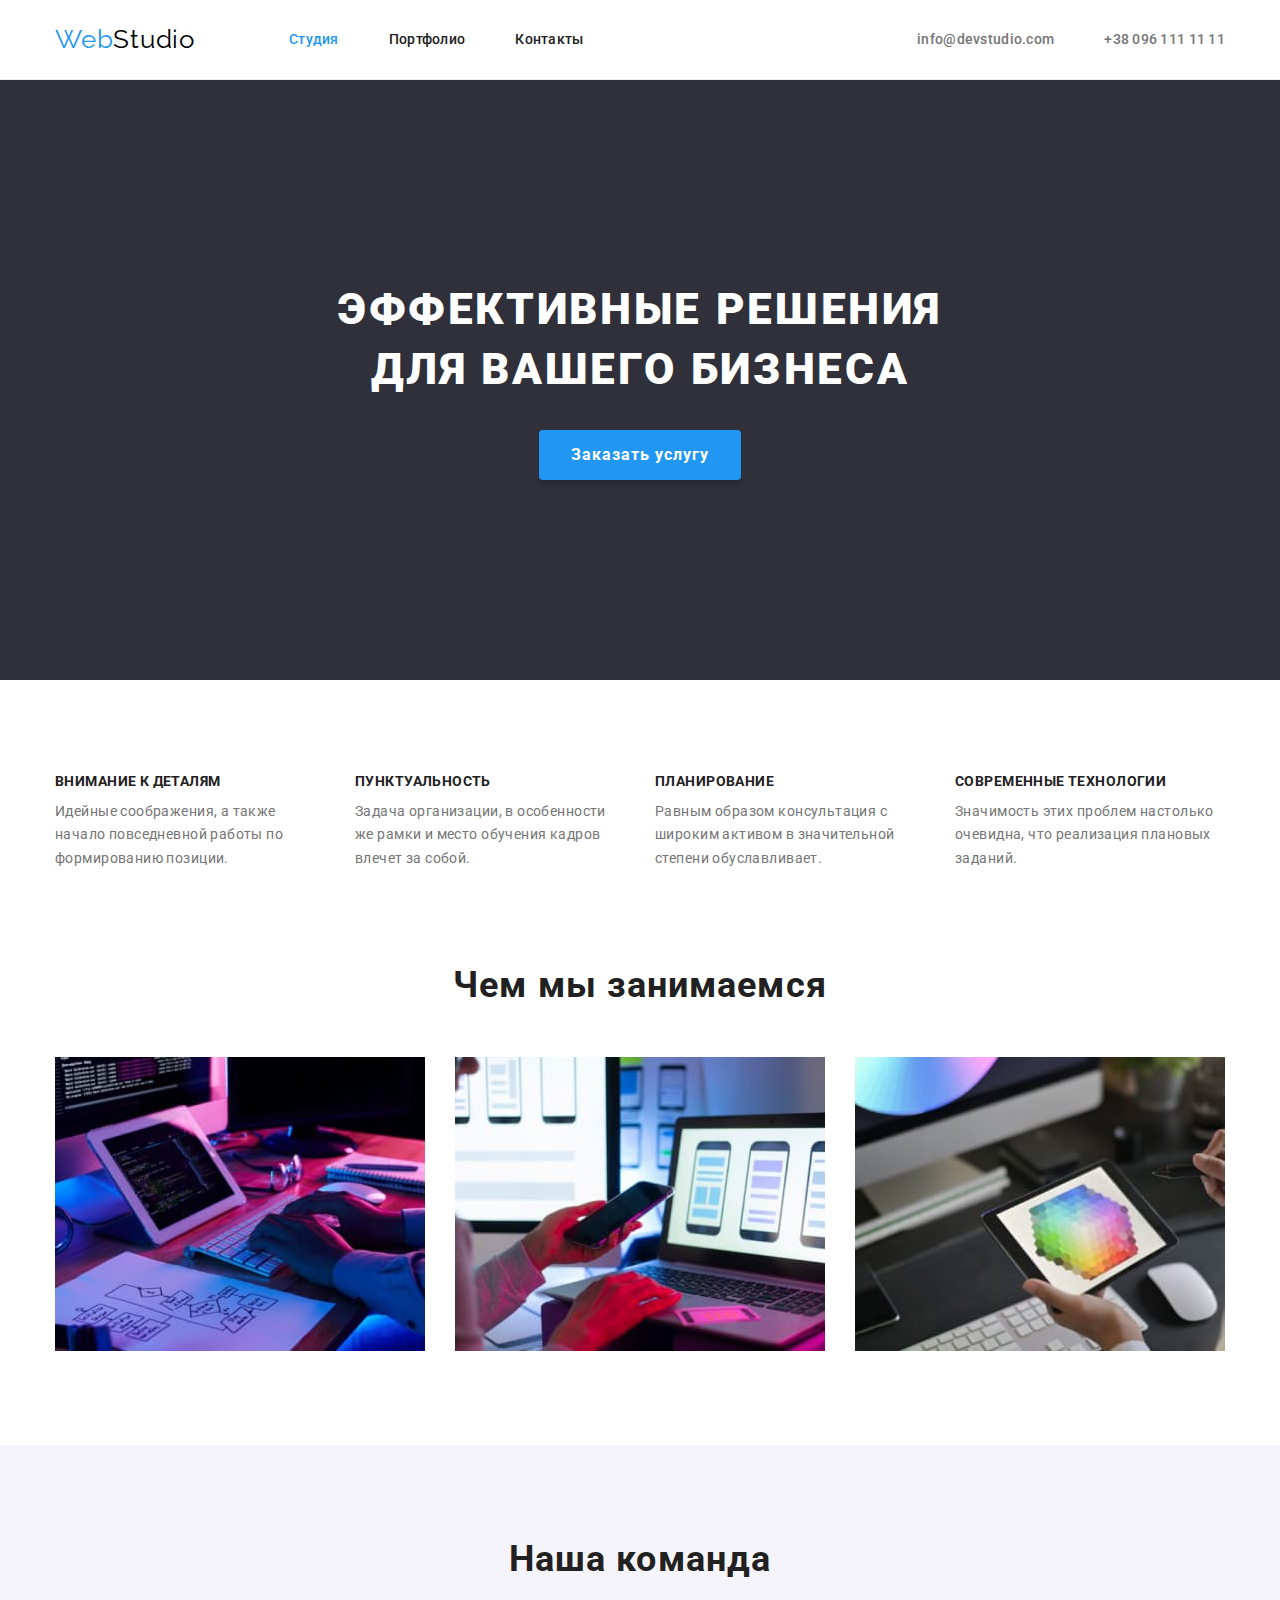
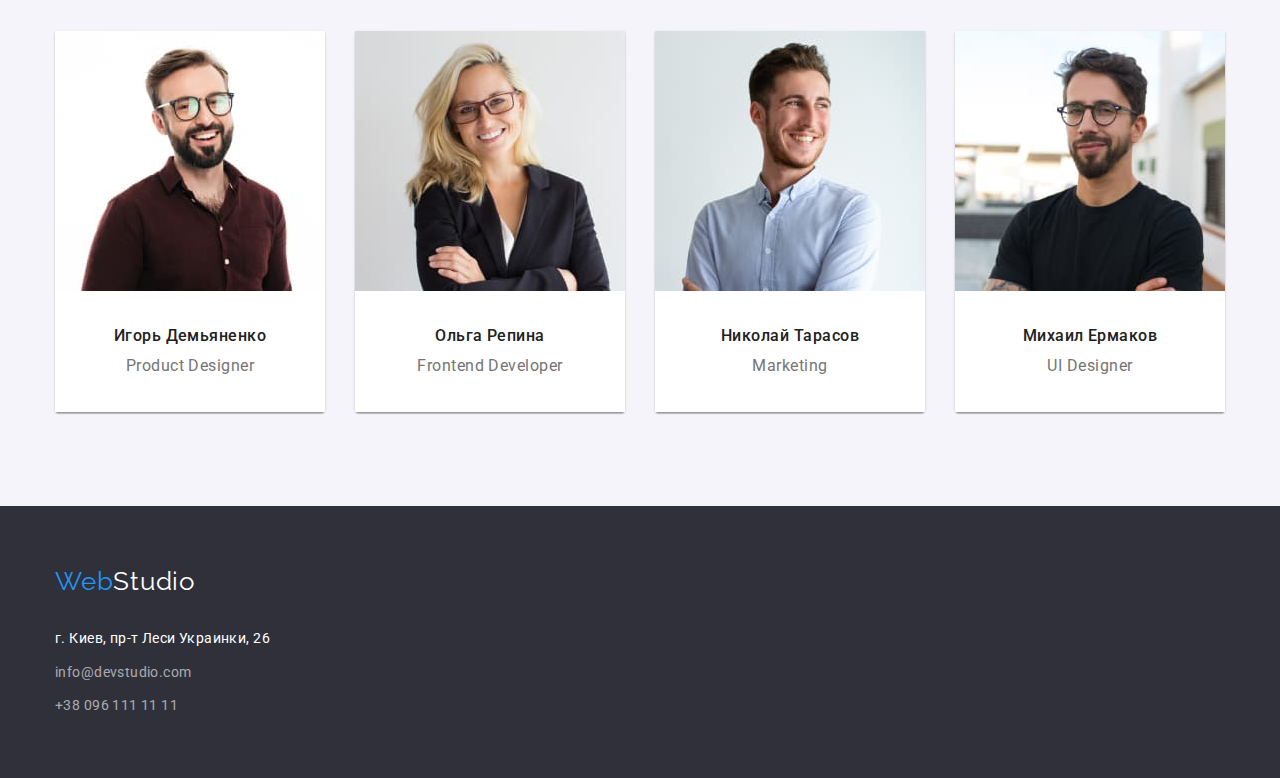
==== commit 7917a6e2: "123" ====
--- a/index.html
+++ b/index.html
@@ -27,9 +27,11 @@
             <li class="menu-item">
               <a class="link current" href="./index.html">Студия</a>
             </li>
+
             <li class="menu-item">
               <a class="link" href="./portfolio.html">Портфолио</a>
             </li>
+
             <li class="menu-item">
               <a class="link" href="">Контакты</a>
             </li>
@@ -40,6 +42,7 @@
           <li class="mail-tel">
             <a class="link-mail" href="mailto:info@devstudio.com">info@devstudio.com</a>
           </li>
+
           <li class="mail-tel">
             <a class="link-tel" href="tel:+380961111111">+38 096 111 11 11</a>
           </li>
@@ -50,9 +53,9 @@
     <main class="main-container">
       <!--SLOGAN-->
 
-      <section class="section slogan">
+      <section class="slogan">
         <div class="container">
-          <h1 class="slogan-text">Эффективные решения </br> для вашего бизнеса</h1>
+          <h1 class="slogan-text">Эффективные решения для вашего бизнеса</h1>
           <button class="btn" type="button"><span class="btn-button">Заказать услугу</span></button>
         </div>
       </section>
@@ -100,6 +103,7 @@
             <li class="section-foto">
               <img src="./images/box_1.jpg" width="370" height="294" alt="компьютер" />
             </li>
+
             <li class="section-foto">
               <img src="./images/box_2.jpg" width="370" height="294" alt="телефон" />
             </li>
@@ -159,10 +163,11 @@
             г. Киев, пр-т Леси Украинки, 26
           </a>
           <ul class="footere-list">
-            <li class="footer-link">
+            <li>
               <a class="adress-mail" href="mailto:info@devstudio.com">info@devstudio.com</a>
             </li>
-            <li class="footer-link>
+
+            <li>
               <a class="adress-tel" href="tel:+380961111111">+38 096 111 11 11</a>
             </li>
           </ul>
--- a/css/styles.css
+++ b/css/styles.css
@@ -35,9 +35,6 @@
 h1,
 h2,
 h3,
-h4,
-h5,
-h6,
 p {
   margin: 0;
   padding: 0;
@@ -46,6 +43,7 @@
 img {
   display: block;
   max-width: 100%;
+  height: auto;
 }
 
 .section {
@@ -64,11 +62,8 @@
 
 /* Шапка */
 .page-header {
-  height: 80px;
   background-color: #ffffff;
-  align-items: center;
   border-bottom: 1px solid #ececec;
-  box-shadow: 0px 4px 4px rgba(0, 0, 0, 0.25);
 }
 
 .div-navigation {
@@ -82,18 +77,15 @@
 
 .menu {
   align-items: center;
-  margin-right: 0;
-  display: flex;
+  display: inline-flex;
 }
 
 /* WebStudio */
 
 .nav .logo {
-  display: inline-block;
-  vertical-align: middle;
-  margin-bottom: 25px;
-  margin-top: 25px;
-  margin-right: 94px;
+  padding-bottom: 24px;
+  padding-top: 24px;
+  padding-right: 94px;
 }
 
 .web {
@@ -177,7 +169,9 @@
 }
 
 .slogan-text {
-  margin-top: 0;
+  max-width: 696px;
+  margin-left: auto;
+  margin-right: auto;
   margin-bottom: 30px;
   font-weight: 900;
   font-size: 44px;
@@ -195,7 +189,6 @@
   padding: 10px 32px;
   font-family: inherit;
   border: none;
-  outline: none;
   cursor: pointer;
   background-color: var(--link-color);
   box-shadow: 0px 4px 4px rgba(0, 0, 0, 0.15);
@@ -209,9 +202,6 @@
   font-weight: bold;
   font-size: 16px;
   line-height: 30px;
-  display: flex;
-  align-items: center;
-  text-align: center;
   letter-spacing: 0.06em;
   color: #ffffff;
 }
@@ -242,15 +232,19 @@
 
 .section-subtitle {
   display: flex;
-  justify-content: space-between;
-}
-
-.sectuion-item:not(:last-child) {
-  margin-right: 30px;
+  flex-wrap: wrap;
+  margin-left: -30px;
+  margin-top: -30px;
+}
+
+.sectuion-item {
+  flex-basis: calc((100% - 30px * 4) / 4);
+  margin-left: 30px;
+  margin-top: 30px;
 }
 
 .subtitle {
-  margin-bottom: 10px;
+  padding-bottom: 10px;
   list-style: none;
   font-size: 14px;
   line-height: 1.14;
@@ -273,7 +267,7 @@
 
 /* Чем занимаемся */
 .section-title {
-  margin-bottom: 50px;
+  padding-bottom: 50px;
   font-weight: bold;
   font-size: 36px;
   line-height: 1.16;
@@ -283,21 +277,27 @@
 }
 
 /* наша команда, имена*/
+.section-command {
+  background-color: #f5f4fa;
+  text-align: center;
+}
 .section-people {
-  justify-content: space-between;
-  display: flex;
+  display: flex;
+  flex-wrap: wrap;
+  margin-left: -30px;
+  margin-top: -30px;
 }
 .command-item {
-  text-align: center;
+  margin-left: 30px;
+  margin-top: 30px;
+  flex-basis: calc((100% - 30px * 4) / 4);
   box-shadow: 0px 1px 3px rgba(0, 0, 0, 0.12), 0px 1px 1px rgba(0, 0, 0, 0.14), 0px 2px 1px rgba(0, 0, 0, 0.2);
   border-radius: 0px 0px 4px 4px;
 }
+
 .command-text {
-  padding: 30px 60px;
-}
-
-.section-command {
-  background-color: #f5f4fa;
+  padding: 30px 58px;
+  background-color: #ffffff;
 }
 
 .section-caption {
@@ -320,35 +320,46 @@
 
 /* Подвал */
 .footer {
-  height: 252px;
-  left: -1px;
   background-color: #2f303a;
 }
 
 .webstudi-o {
   display: inline-block;
-  padding-top: 60px;
+  margin-top: 60px;
+  margin-bottom: 30px;
 }
 
 .adress-text {
+  display: inline-block;
   font-style: normal;
   font-size: 14px;
   line-height: 1.71;
   letter-spacing: 0.03em;
   color: #ffffff;
+  padding-bottom: 10px;
 }
 
 .adress-text:hover {
   color: aquamarine;
 }
 
-.adress-mail,
+.adress-mail {
+  display: inline-block;
+  font-style: normal;
+  font-size: 14px;
+  line-height: 1.71;
+  letter-spacing: 0.03em;
+  color: rgba(255, 255, 255, 0.6);
+  padding-bottom: 10px;
+}
 .adress-tel {
+  display: inline-block;
   font-style: normal;
   font-size: 14px;
   line-height: 1.71;
   letter-spacing: 0.03em;
   color: rgba(255, 255, 255, 0.6);
+  padding-bottom: 60px;
 }
 
 .adress-mail:hover,
@@ -402,14 +413,12 @@
 .card-set {
   display: flex;
   flex-wrap: wrap;
-  margin-left: calc(-1 * var(--card-set-gap));
+  margin-left: -30px;
   margin-top: -30px;
-  flex-basis: calc(100% / 3 - var(--card-set-gap));
-  padding: 0;
-}
-
-.card-set > .item {
-  flex-basis: calc(100% / 3 - var(--card-set-gap));
+}
+
+.item {
+  flex-basis: calc((100% / 3 * 30px) / 3);
   margin-left: var(--card-set-gap);
   margin-top: var(--card-set-gap);
   border: 1px solid #eeeeee;
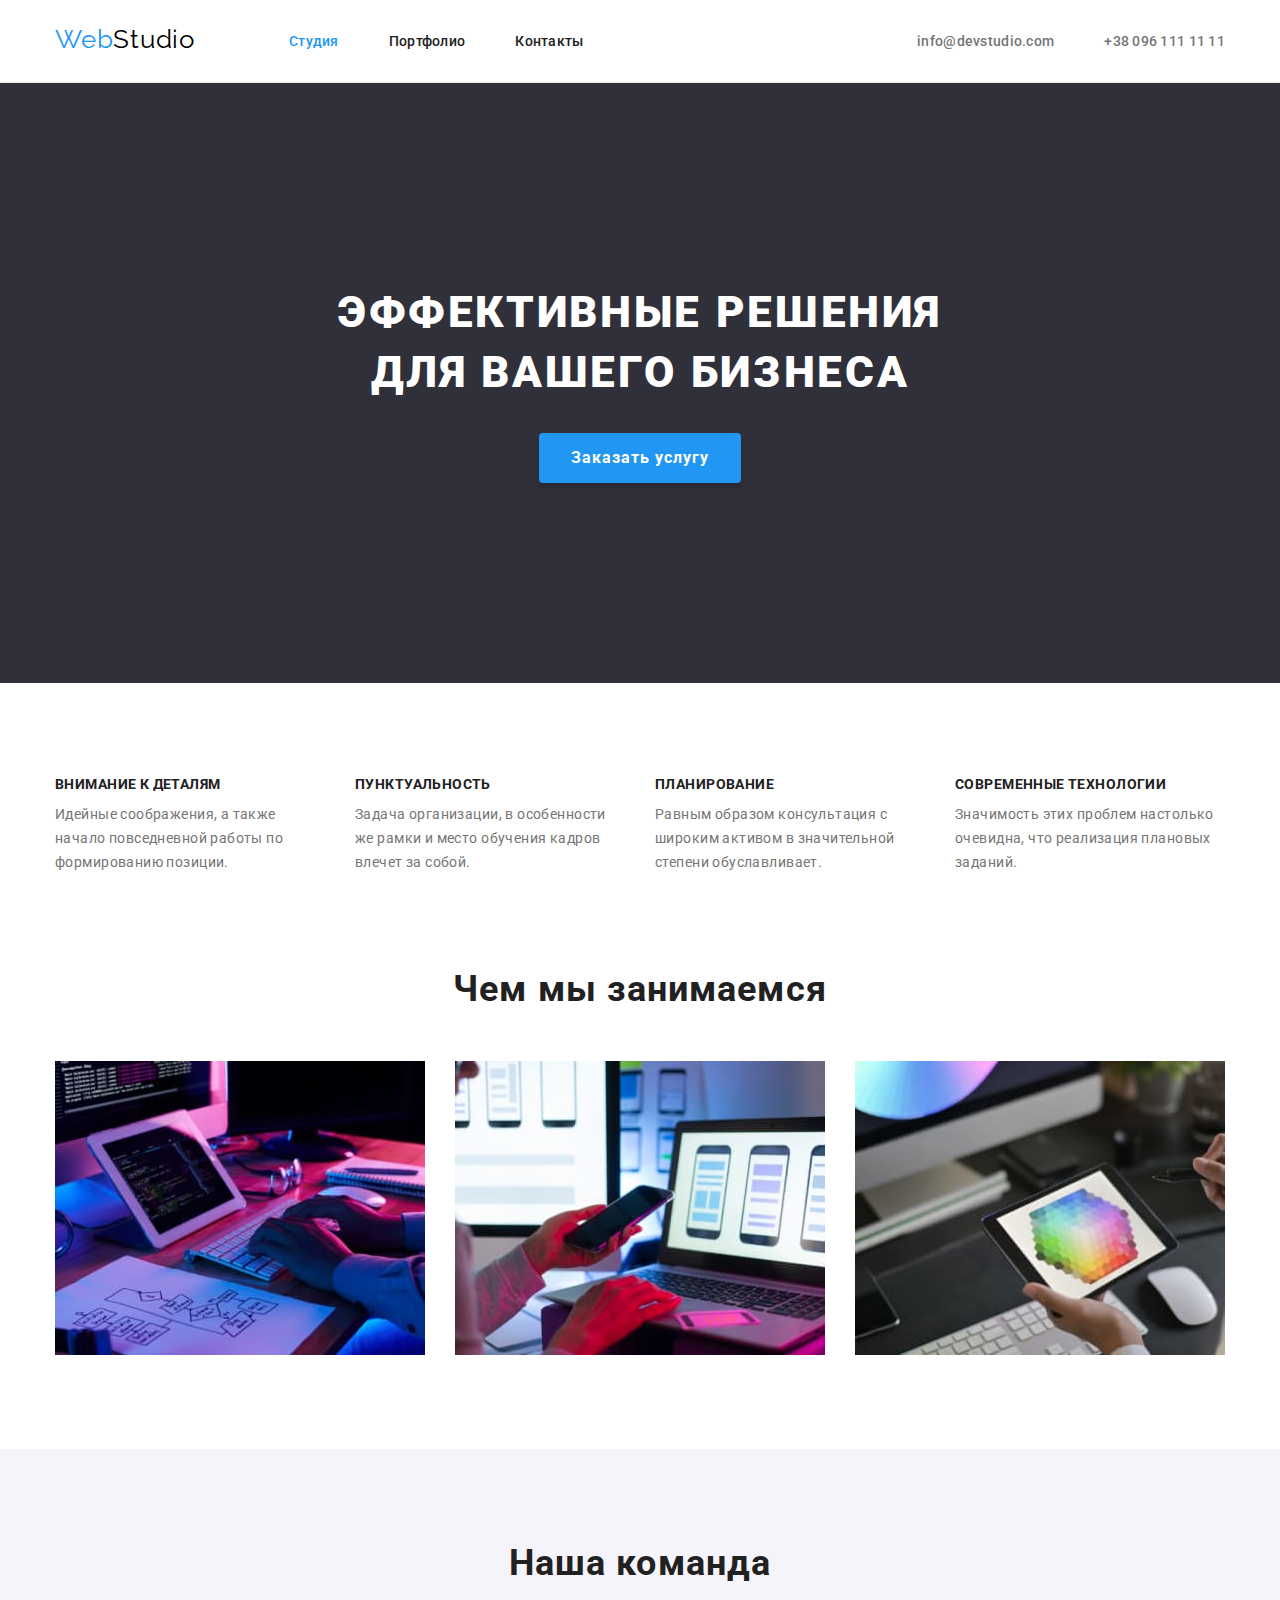
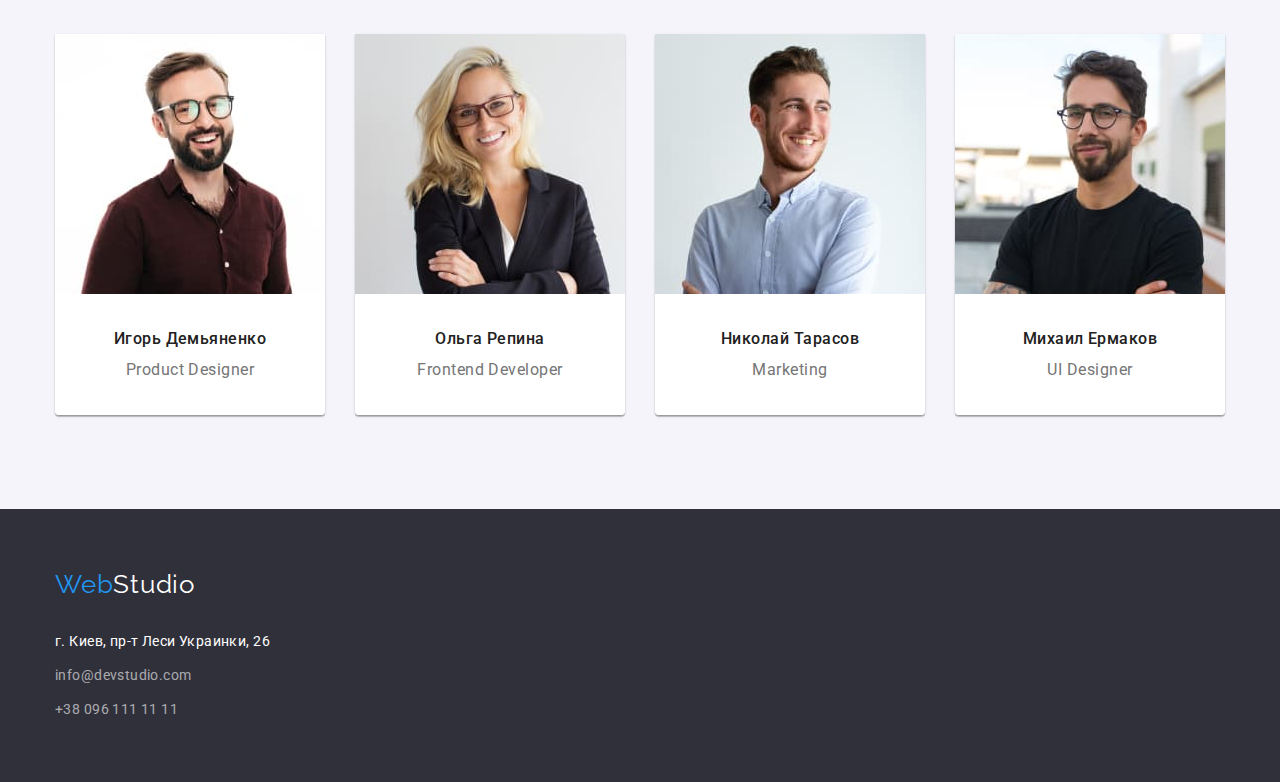
==== commit 8dcb29e3: "исправления" ====
--- a/index.html
+++ b/index.html
@@ -65,7 +65,7 @@
         <div class="container">
           <h2 class="visually-hidden">Основные этапы</h2>
           <!--  Подзаголовок -->
-          <ul class="section-subtitle">
+          <ul class="list-subtitle">
             <li class="sectuion-item">
               <h3 class="subtitle">Внимание к деталям</h3>
               <p class="subtitle-text">
@@ -99,15 +99,15 @@
         <div class="container">
           <h2 class="section-title">Чем мы занимаемся</h2>
           <!-- Изображение занятий -->
-          <ul class="section-img">
-            <li class="section-foto">
+          <ul class="working">
+            <li class="working-foto">
               <img src="./images/box_1.jpg" width="370" height="294" alt="компьютер" />
             </li>
 
-            <li class="section-foto">
+            <li class="working-foto">
               <img src="./images/box_2.jpg" width="370" height="294" alt="телефон" />
             </li>
-            <li class="section-foto">
+            <li class="working-foto">
               <img src="./images/box_3.jpg" width="370" height="294" alt="планшет" />
             </li>
           </ul>
--- a/css/styles.css
+++ b/css/styles.css
@@ -76,13 +76,15 @@
 }
 
 .menu {
-  align-items: center;
+  padding: 32px 0;
   display: inline-flex;
 }
-
+.menu-item + .menu-item {
+  margin-left: 50px;
+}
 /* WebStudio */
 
-.nav .logo {
+.logo {
   padding-bottom: 24px;
   padding-top: 24px;
   padding-right: 94px;
@@ -115,13 +117,15 @@
 
 /* ссылки на страници*/
 .link {
-  padding-right: 50px;
   text-decoration: none;
   font-weight: 500;
   font-size: 14px;
   line-height: 1.14;
   letter-spacing: 0.02em;
   color: #212121;
+}
+.link:not(:last-child) {
+  margin-right: 50px;
 }
 
 /* выделяет профиль на котором сидит юзер */
@@ -206,7 +210,6 @@
   color: #ffffff;
 }
 
-/* основные этапы скрыть!!!!!  */
 /* visually-hidden  утилита для убирания текста */
 .visually-hidden {
   position: absolute !important;
@@ -220,27 +223,18 @@
 }
 
 /* ЧЕМ ЗАНИМАЕМСЯ */
-.section-img {
-  justify-content: space-between;
-  display: flex;
-}
-.section-foto:not(:last-child) {
-  margin-right: 30px;
-}
 
 /* Преймущества подзаголовки- subtitle */
 
-.section-subtitle {
+.list-subtitle {
   display: flex;
   flex-wrap: wrap;
   margin-left: -30px;
-  margin-top: -30px;
 }
 
 .sectuion-item {
   flex-basis: calc((100% - 30px * 4) / 4);
   margin-left: 30px;
-  margin-top: 30px;
 }
 
 .subtitle {
@@ -276,6 +270,16 @@
   color: #212121;
 }
 
+.working {
+  display: flex;
+  flex-wrap: wrap;
+  margin-left: -30px;
+}
+.working-foto {
+  margin-left: 30px;
+  flex-basis: calc((100% - 30px * 3) / 3);
+}
+
 /* наша команда, имена*/
 .section-command {
   background-color: #f5f4fa;
@@ -285,16 +289,14 @@
   display: flex;
   flex-wrap: wrap;
   margin-left: -30px;
-  margin-top: -30px;
 }
 .command-item {
+  overflow: hidden;
   margin-left: 30px;
-  margin-top: 30px;
   flex-basis: calc((100% - 30px * 4) / 4);
   box-shadow: 0px 1px 3px rgba(0, 0, 0, 0.12), 0px 1px 1px rgba(0, 0, 0, 0.14), 0px 2px 1px rgba(0, 0, 0, 0.2);
   border-radius: 0px 0px 4px 4px;
 }
-
 .command-text {
   padding: 30px 58px;
   background-color: #ffffff;
@@ -372,10 +374,12 @@
 /* Portfolio!!!!!!!!!!!!!! */
 
 .button {
-  margin-left: 8px;
+  display: flex;
+  justify-content: center;
+  padding: 6px 22px;
   height: 38px;
   display: inline;
-  text-align: center;
+
   font-family: inherit;
   box-shadow: none;
   border: none;
@@ -383,15 +387,15 @@
   color: black;
   background-color: #f5f4fa;
   border-radius: 4px;
+  margin-left: 8px;
 }
 
 .buttons {
-  padding-left: 0;
-  padding-right: 0;
   padding-top: 94px;
-  padding-bottom: 34px;
+
+  display: flex;
   justify-content: center;
-  display: flex;
+  margin-bottom: 50px;
 }
 
 .button-link {
@@ -418,10 +422,10 @@
 }
 
 .item {
-  flex-basis: calc((100% / 3 * 30px) / 3);
+  flex-basis: calc((100% / - 30px * 1) / 3);
   margin-left: var(--card-set-gap);
   margin-top: var(--card-set-gap);
-  border: 1px solid #eeeeee;
+
   box-shadow: 0px 1px 3px rgba(0, 0, 0, 0.12), 0px 1px 1px rgba(0, 0, 0, 0.14), 0px 2px 1px rgba(0, 0, 0, 0.2);
   border-radius: 0px 0px 4px 4px;
 }
